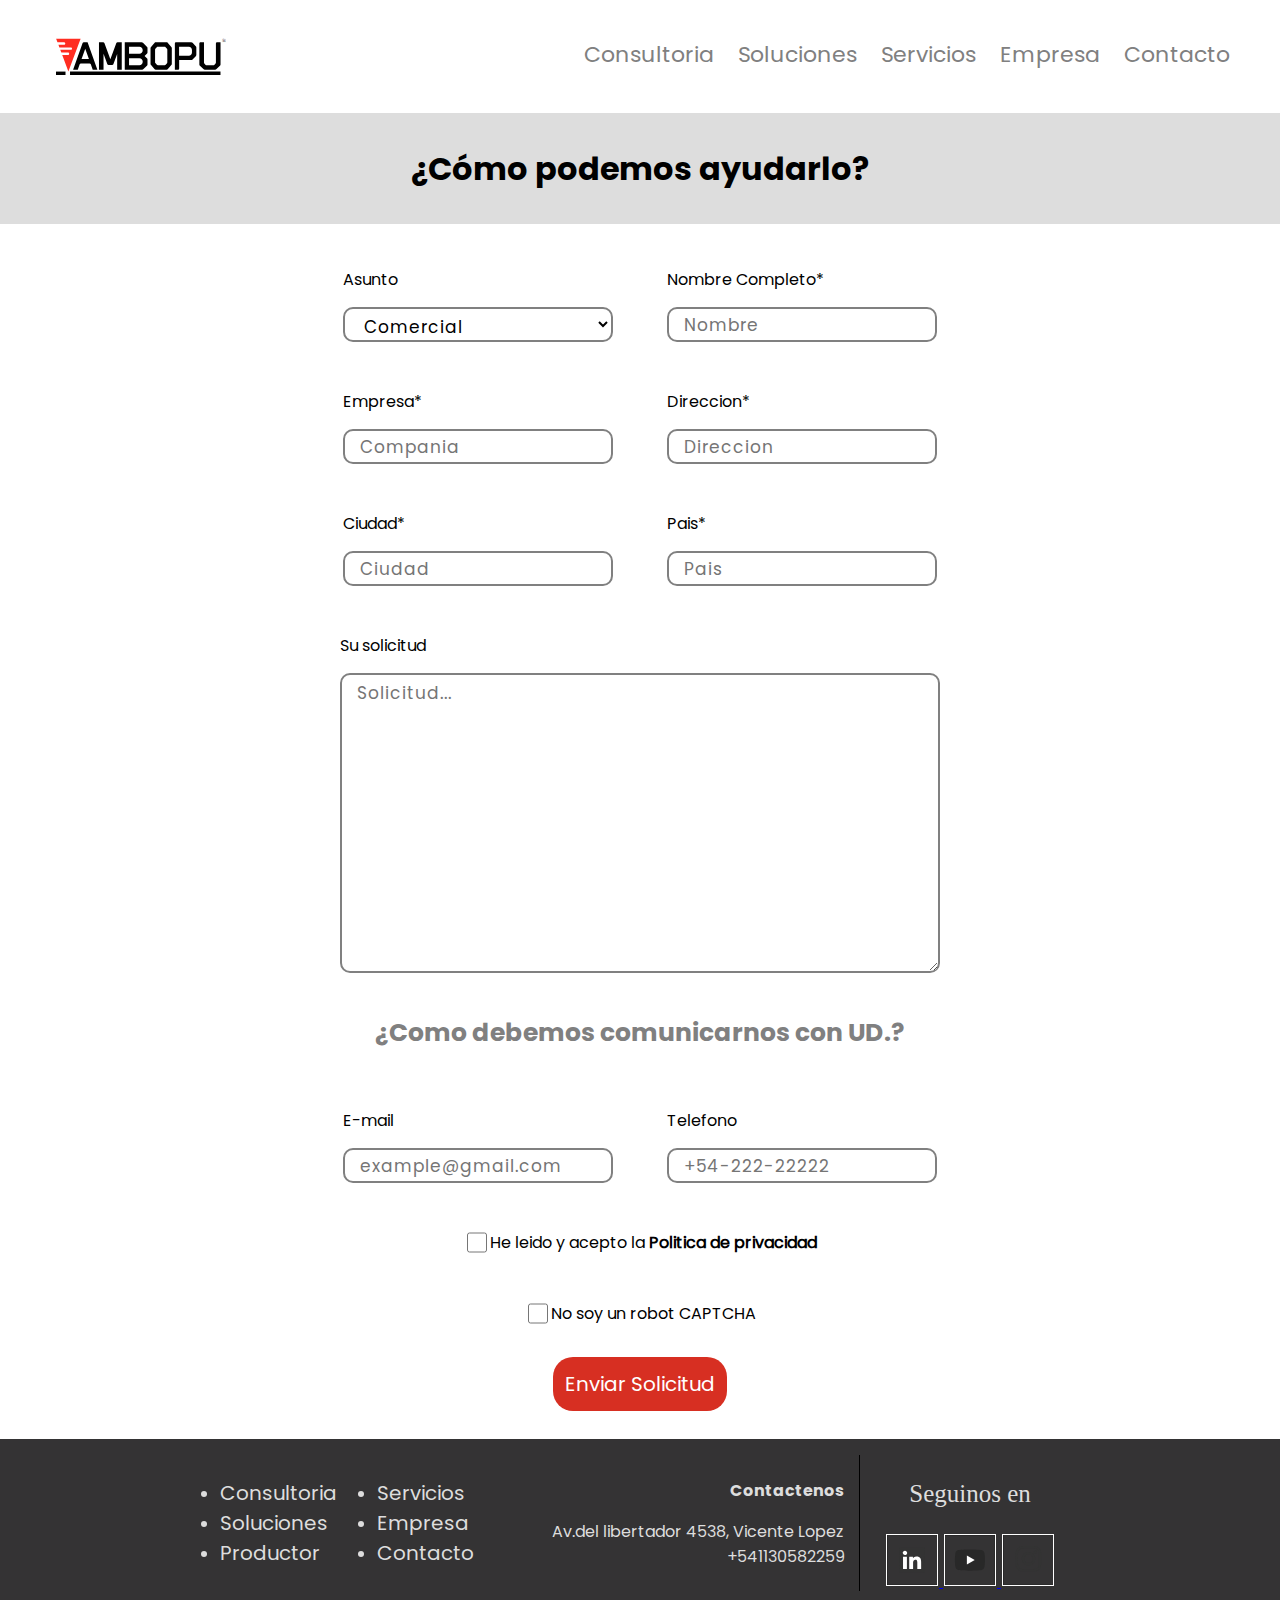
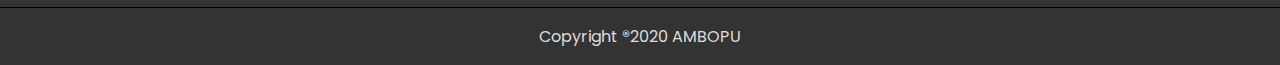
==== form/index.html @ c48f6ed6 "Add files via upload" ====
<html lang="es">
<head>
    <meta charset="UTF-8">
    <meta name="viewport" content="width=device-width, initial-scale=1.0">
    <link rel="stylesheet" href="../css/style.css">
    <link rel="stylesheet" href="../css/media.css">
    <link rel="stylesheet" href="../css/form.css">
    <script src="../js/jquery.min.js"></script>
    <title>Document</title>
</head>
<body>
    <header class="header">
        <div class="header__container">
            <a href="/">
                <img class="imagotype" src="../assets/logo ambopu.svg" alt="">
            </a>

            <button class="mobile_button_menu">
                <div class="top_bar"></div>
                <div class="mid_bar"></div>
                <div class="both_bar"></div>
            </button>
            <nav class="menu_desktop">
                <a class="regular" href="#">Consultoria</a>
                <a class="regular" href="#">Soluciones</a>
                <a class="regular" href="#">Servicios</a>
                <a class="regular" href="#">Empresa</a>
                <a class="regular" href="#">Contacto</a>
            </nav>
        </div>
        
        <div class="menu__mobile">
            <nav>
                <a class="regular" href="#">Consultoria</a>
                <a class="regular" href="#">Soluciones</a>
                <a class="regular" href="#">Servicios</a>
                <a class="regular" href="#">Empresa</a>
                <a class="regular" href="#">Contacto</a>
            </nav>
        </div>
    </header>
    <main>
        <div class="home__introduction__help">
            <h1 class="bold home__title__help">¿Cómo podemos ayudarlo?</h1>
        </div>
        <div class="home__form__container">
            <form action="#" method="get">
                <p>
                    <label for="select" class="regular">Asunto</label>
                    <select name="list_select" class="regular" id="select">
                        <option value="Commercial">Comercial</option>
                        <option value="Technical service">Servicio Tecnico</option>
                        <option value="application">Aplicacion</option>
                        <option value="Human Resources">Recursos humanos</option>
                        <option value="Social responsability">Responsabilidad social</option>
                        <option value="Press">Prensa</option>
                        <option value="General inquiry">Consulta general</option>
                    </select>
                </p>
                <p>
                    <label for="fullName" class="regular">Nombre Completo*</label>
                    <input type="text" name="input_name" class="regular" id="fullName" required="obligatorio" placeholder="Nombre">
                </p>
                <p>
                    <label for="company" class="regular">Empresa*</label>
                    <input type="text" name="input_company" class="regular" id="company" required="obligatorio" placeholder="Compania">
                </p>
                <p>
                <label for="direction" class="regular">Direccion*</label>
                <input type="text" name="input_direction" class="regular" id="direction" required="obligatorio" placeholder="Direccion">
                </p>
                <p>
                    <label for="city" class="regular">Ciudad*</label>
                    <input type="text" name="input_city" class="regular" id="city" required="obligatorio" placeholder="Ciudad">
                </p>
                <p>
                    <label for="country" class="regular">Pais*</label>
                    <input type="text" name="input_country" class="regular" id="country" required="obligatorio" placeholder="Pais">
                </p>
                <p>
                    <label for="message" class="regular">Su solicitud</label>
                    <textarea name="input_message" class="regular message" id="message" required="obligatorio" placeholder="Solicitud..."></textarea>
                </p>

                <div class="communication">
                    <p class="bold home__comunication__title">¿Como debemos comunicarnos con UD.?</p>
                    <div class="communication__politics">
                        <p>
                            <label for="email" class="regular">E-mail</label>
                            <input type="text" name="input_email" class="regular" id="email" required="obligatorio" placeholder="example@gmail.com">
                        </p>
                        <p>
                            <label for="telephone"  class="regular">Telefono</label>
                            <input type="text" name="input_telephone" class="regular" id="telephone" required="obligatorio" placeholder="+54-222-22222">
                        </p>
                    </div>
                </div>
                <div class="home__politics__container">
                    <p class="check">
                        <input type="checkbox" class="checkbox" required="obligatorio"><label for="check" class="regular"> He leido y acepto la <span>Politica de privacidad</span></label>
                    </p>                    
                    <p class="check">
                        <input type="checkbox" class="checkbox" required="obligatorio"><label for="check" class="regular"> No soy un robot CAPTCHA</label> 
                    </p>
                    <button type="submit" id="submit_form" class="regular" disabled>Enviar Solicitud</button>
                </div>
            </form>
        </div>
    </main>
    <footer class="footer">
        <div class="footer__contact__links">
            <div class="links__contact">
                <ul>
                    <li><a class="regular" href="#">Consultoria</a></li>
                    <li><a class="regular" href="#">Soluciones</a></li>
                    <li><a class="regular" href="#">Productor</a></li>
                </ul>
                <ul>
                    <li><a class="regular" href="#">Servicios</a></li>
                    <li><a class="regular" href="#">Empresa</a></li>
                    <li><a class="regular" href="#">Contacto</a></li>
                </ul>
            </div>
            <div class="footer__company__information">
                <p class="bold">Contactenos</p>
                <p class="regular">Av.del libertador 4538, Vicente Lopez +541130582259</p>
            </div>
            <ul class="footer__social__networks">
                <p>Seguinos en</p>

                <a href="#">
                    <img src="../assets/AMBOPU_Icons_LinkedIn.svg" alt="">
                </a>
                <a href="#">
                    <img src="../assets/AMBOPU_Icons_YouTube.svg" alt="">
                </a>
                <a href="#">
                    <img src="../assets/AMBOPU_Icons_Instagram.svg" alt="">
                </a>
            </ul>
        </div>
        <div class="footer__information">
            <p class="regular">Copyright ®2020 AMBOPU</p>
        </div>
    </footer>

    <script>
        const btnMenu = document.querySelector(".mobile_button_menu");
        const navMenu = document.querySelector(".menu__mobile")
        btnMenu.onclick = () =>{
            btnMenu.classList.toggle("change")
            navMenu.classList.toggle("menu__mobile--active")
        }
    </script>
</body>
</html>
---- css/style.css ----
body{
    margin:0;
}

.header__container{
    display:flex;
    justify-content:space-between;    
    padding:24px 0px;
    max-width:1300px;
    margin:auto;
}

.imagotype{
    width:170px;
    margin:0 16px;
}

.menu_desktop{
    display:none;
}

/*            MAIN            */

.home__introduction_container{
    background-image: url("../assets/6dad24a5-d8b3-4d74-bdd4-c4d3a7a7e184.jpg");
    background-size: 100% auto;
    background-repeat: repeat;
    width:100%;
    height:500px;
    display:flex;
    align-items: center;

}

.home__introduction_container__floating{
    width:260px;
    height:auto;
    padding: 13px;
    background-color: #000;
    display:flex;
    flex-direction:column;
    color:white

}

.home__title{
    font-size:20px;
    text-transform: uppercase;
    border-left: 10px solid red;
    margin-left: 25px;
    margin-bottom:20px;
    padding:0 15px;
}

.home__link-1{
    color:white;
    text-decoration:none;
    align-self:flex-end;
    font-size:14px;
}

/*            SECTION TWO            */


.home__section_two{
    display:flex;
    flex-direction:column;
    align-items: center;
    margin-bottom:150px;
    max-width:1300px;
    margin:auto;
}

.imagotype_about{
    width:300px;
    margin-right:25px;
}

.home__paragraph-1{
    font-size:55px;
    font-weight:bolder;
}

.home__paragraph-2 span{
    font-size:27px;
    color:gray;
    font-weight:bold;
}

.home__paragraph-2{
    color:gray;
    font-size:25px;
}

/*            SECTION THREE            */


.home__section_three{
    display:flex;
    align-items:center;
    justify-content: center;
    flex-direction:column;
    background-color:#f2f2f2;
}

.home__process__container{
    display:flex;
    align-content: center;
    justify-content: space-around;
    flex-flow: row wrap;
    width:100%;
    max-width:1300px;
    margin:auto;
}

.home__paragraph-3{
    font-size:40px;
    text-align: center;
    text-transform:uppercase;
}

.home__process__cards{
    border:2px solid gray;
    border-radius:12px;
    margin:25px 12px;
    max-width:350px;
    height:auto;
    transition:box-shadow 1s;
}


.home__process__cards:hover{
    transition:box-shadow .7s;
    box-shadow: 0px 0px 14px 10px  rgb(135,135,135);
}


.home__process__cards img{
    width:100%;
    height:350px;
    border-top-left-radius: 11px;
    border-top-right-radius: 11px;
}

.home__card__text{
    align-self: center;
    text-align:center;
}

.card__text_top{
    background-color:#000;
    padding:35px 0;
    margin:0;
    color:white;
    text-align:center;
    font-size:20px;
    text-transform:uppercase;
}


.card__paragraph-4{
    color:black;
    font-size:20px;
    line-height:30px;
}

.card__link-1{
    color:gray;
    text-decoration:none;
}

/*            SECTION FOUR            */


.home__testimonials__container{
    display:flex;
    align-items: center;
    justify-content: center;
    flex-direction: column;
    padding:30px;
}

.testimonials__title{
    text-align:center;
    color:gray;
    font-size:35px;
}

.carousel{
    display:flex;
    max-width:300px;
    overflow-x: scroll;
}

.item{
    display:flex;
    flex-direction:column;
    align-items: center;
    border: 2px solid black;
    min-width:300px;
    max-width:300px;
    padding:15px 0px;
    margin:25px 12px;
}

.item{
    position:relative;

}

.item p{
    text-align:center;
    padding-top: 20px;
    padding-bottom: 30px;
    max-width:230px;
}

.item::before{
    content: "";
    width:50px;
    height:50px;
    background-color: orange;
    position:absolute;
    top:-25;
    border-radius: 100%;
}

.icon{
    width:70px;
    height:35px;
    background-color: #000;
}

/*            SECTION FIVE            */

.home__section_five{
    background-color: #f2f2f2;
    padding-bottom: 50px;
    padding-top:25px;
}
.home__section_five__container{
    max-width:1300px;
    margin:auto;
}

.blogger__content{
    display:flex;
    flex-flow:row wrap;
    justify-content: center;
    align-items:center;
}

.home__blog__title{
    font-size:45px;
    text-align: center;
}

.home__blog__container{
    display:flex;
    flex-flow: row wrap;
}

.home__blog__container__text p{
    text-align: center;
}

.blog__text{
    font-size:25px;
    text-align: center;

}

.blogger__item{
    display:flex;
    flex-flow:row wrap;
    width:300px;
    height:400px;
    margin:20px 0px;
}

.imagotype_blog{
    width: 300px;
    height:300px;

}

.content__text span{
    color:red;
}

/*            FOOTER            */

.footer{
    display:flex;
    flex-direction: column;
    background-color: rgb(52,51,52);
    color:rgb(221,221,221)
}

.footer__contact__links{
    display:flex;
    flex-direction: column;
    flex-wrap: wrap;
    justify-content: space-between;
    align-items: baseline;
    max-width:1300px;
    margin:auto;
}

.footer__contact__links > .links__contact{
    align-self:center;
    display:flex;
    font-size:20px;
}

.footer__company__information p{
    text-align:center;
}

.links__contact ul{
    padding:0;
    margin-left:20px;
    margin-right:20px;
}

.footer__contact__links ul li > a{
    text-decoration:none;
    color:rgb(221, 221, 221)
}

.footer__social__networks {
    text-align:center;
    padding:0;
    align-self: center;
}

.footer__social__networks p{
    font-size:25px;
}
.footer__social__networks a img{
    width:50px;
    border:1px solid white;
    margin:1px;
}
.footer__information{
    border-top:1px solid black;
    text-align: center;
}

/*            MENU MOBILE            */


.mobile_button_menu{
    background-color:unset ;
    border:unset;
    outline:unset;
}

.top_bar,.mid_bar,.both_bar{
    width:30px;
    height:3px;
    background-color:black;
    margin:5px;
    transition:transform .4s;
}

.change .mid_bar{
    transition:opacity .4s;
    opacity:0;
}

.change .top_bar{
    -webkit-transform: rotate(-45deg) translate(-9px, 6px);
    transform: rotate(-45deg) translate(-9px, 6px);
}

.change .both_bar{
    transform: rotate(45deg) translate(-4.5px, -3px);

}

.menu__mobile{
    display:none;
    justify-content: center;
    background-color: #fff;
    padding:0;
}

.menu__mobile--active{
    display:flex;
}

.menu__mobile nav{
    display:flex;
    flex-direction: column;
    justify-content: center;    
    align-items: center;
    padding:30px 0;

}

.menu__mobile nav a{
    text-decoration:none;
    color:gray;
    font-size:25px;
    letter-spacing:3px;
}

/*            DESKTOP MENU            */


.menu_desktop a{
    font-size:22px;
    font-weight:500;
    color:gray;
    text-decoration:none;
    margin:0 10px;
}

.menu_desktop a:first-child{
    position:relative;
}

.menu_desktop a:first-child::after{
    content:"";
    width:0;
    height:5px;
    background-color:red;
    border-radius: 8px;
    position:absolute;
    top:30px;
    left:50%;
    transition:width .6s;

}

.menu_desktop a:first-child:hover::after{
    width:50%;
}

/*            OTHER            */


.bold{
    font-family: "bold";
}

.light{
    font-family:"light"
}

.regular{
    font-family: "regular";
}

@font-face{
    font-family: "bold";

    src: url("../fonts/Poppins-Bold.ttf");
    src:local(),
        url("../fonts/Poppins-Bold.otf") format("otf");
    font-weight: normal;
    font-style: normal;}

@font-face{
    font-family: "light";

    src:url("../fonts/Poppins-Light.ttf");
    src:local(),
        url("../fonts/Poppins-Light.otf") format("otf");
    font-weight: normal;
    font-style: normal;
}

@font-face{
    font-family:"regular";

    src:url("../fonts/Poppins-Regular.ttf");
    src: local(),
        url("../fonts/Poppins-Regular.otf") format("otf");
    font-weight: normal;
    font-style: normal
}

.floating{
    position:fixed;
    top:200px;
    right:0;
    z-index: 2;
    margin:0;
}

.floatings__icons ul img{
    width:45px;
    border-radius: 100%;
    border:2px solid black;
    margin:10px 0;
}

.floatings__icons ul{
    display:flex;
    flex-direction: column;
}
---- css/media.css ----
@media screen and (min-width:768px) and (max-width:1023px){
  .home__introduction_container__floating{
    width:400px;
  }

  .home__title{
    font-size:25px;
  }

  .blogger__content{
    justify-content: space-around;
  }

  .footer__contact__links{
    display:flex;
    justify-content: space-between;
    align-items: center;
  }
}

@media screen and (min-width:1024px) and (max-width:1439px){
  .header{
    padding:14px 40px;
  }
  
  .mobile_button_menu{
    display:none;
  }

  .menu_desktop{
    display:block;
  }

  .home__introduction_container{
    background-attachment: fixed;
  }

  .home__introduction_container__floating{
    width:350px;
  }

  .home__section_two{
    flex-direction: row;
  }

  .imagotype_about{
    width:300px;
    margin:0 50px
  }

  .home__paragraph-1{
    font-size:30px;
  }

  .blogger__content{
    justify-content:space-around;
  }

  .footer__contact__links{
    display:flex;
    flex-flow:row nowrap;
    justify-content: space-between;
    align-items: center;
  }

  .footer__company__information p{
    text-align:right;
    width:350px;
  }

  .footer__social__networks {
    border-left:1.5px solid black;
    padding:0 25px;
    margin-left:15px;
  }
}


@media screen and (min-width:1440px){
  .header{
    padding:14px 40px;
  }
  

  .mobile_button_menu{
    display:none;
  }

  .menu_desktop{
    display:block;
  }

  .home__introduction_container{
    background-attachment: fixed;
  }

  .home__introduction_container__floating{
    width:450px;
    height: 190px;
  }

  .home__title{
    font-size: 30px;
    padding-left: 20px;
    margin-left: 30px;
  }

  .home__section_two{
    flex-direction: row;
  }

  .imagotype_about{
    width:300px;
    margin-right:50px;
  }

  .home__paragraph-1{
    font-size:30px;
  }

  .blogger__content{
    justify-content:space-evenly;
  }

  .home__blog__container__text {
}

  .blogger__item{
    width:400px;
  }

  .imagotype_blog{
    width:400px;
    height:250px;
  }

  .footer__contact__links{
    display:flex;
    flex-flow:row nowrap;
    justify-content: space-between;
    align-items: center;

  }

  .footer__contact__links > .links__contact{
    display:flex;
    padding:15px;
    margin-right:20px;
    font-size:20px;
    /* flex:.8; */
    width:600px;
  }

  .links__contact ul{
    margin-right:50px;
  }


  .footer__company__information p{
    text-align:right;
    width:350px;
    flex:.5;
}

  .footer__social__networks {
    border-left:1.5px solid black;
    padding:0 25px;
    margin-left:20px;
  }
}
---- css/form.css ----
.home__introduction__help{
    background-color: rgb(221,221,221);
    text-align: center;
}

.home__form__container{
    max-width:700px;
    margin:auto;
    padding:12px;
}

.home__form__container form,
.communication{
    display:flex;
    flex-flow: column;
    align-items: center;
}

.home__form__container form p,
.communication p{
    display:flex;
    flex-direction: column;
}

.communication{
    width:100%
}

label{
    margin:15px 0px;
}


input, select, textarea{
    background-color:white;
    border:2px solid gray;
    border-radius: 10px; 
    height:35px;
    width:270px;
    padding:5px;
    padding-left: 15px;
    font-size:17px;
    letter-spacing: 1px;
    outline: unset;
    transition:box-shadow .3s;
}

.home__form__container p .message{
    height:150px;
}

.home__politics__container .check span{
    color:black;
    font-weight:bold;
}

input:focus, select:focus, textarea:focus{
    box-shadow:0px 0px 4px 1px #d72f22;
}

.checkbox{
    width:20px;
}

.home__comunication__title{
    font-size:25px;
    color:gray;
    text-align:center;
}


.home__politics__container, .check{
    text-align: center;
    align-items: center;
}

.home__form__container button{
    background: #d72f22;
    border:unset;
    border-radius: 20px;
    font-size:20px;
    padding:12px;
    color: white;
}


select option{
    font-size:10px;
}

@media screen and (min-width:768px) and (max-width:1023px){
    .home__introduction__help{
        padding:10px;
    }
    
    input, select, textarea{
        width:500px;
    }

    .home__form__container p .message{
        height:300px;
    }

    .communication__politics{
        display: flex;
        width: 100%;
        flex-direction: row;
        justify-content: space-evenly;
    }

    .communication__politics input{
        width:250px;
    }

}

@media screen and (min-width:1024px) and (max-width:1439px){
    .home__introduction__help{
        padding:10px;
    }

    .home__form__container form{
        flex-flow: row wrap;
        justify-content: space-evenly;
    }

    .home__form__container p .message{
        width: 600px;
        height:300px;
    }

    .communication__politics{
        display:flex;
        justify-content: space-evenly;
        flex-direction: row;
        width:100%;
    }

    .home__politics__container .check{
        display:flex;
        flex-direction:row;
        align-items: center;
        justify-content: center;
    }

}

@media screen and (min-width:1440px){
    .home__introduction__help{
        padding:10px;
    }

    .home__form__container{
        max-width:1000px;
    }
    .home__form__container form{
        flex-flow: row wrap;
        justify-content: space-evenly;
    }

    .home__form__container p .message{
        width: 900px;
        height:200px;
    }

    .communication__politics{
        display:flex;
        justify-content: space-evenly;
        flex-direction: row;
        width:70%;
    }

    .home__politics__container .check{
        display:flex;
        flex-direction:row;
        align-items: center;
        justify-content: center;
    }

}
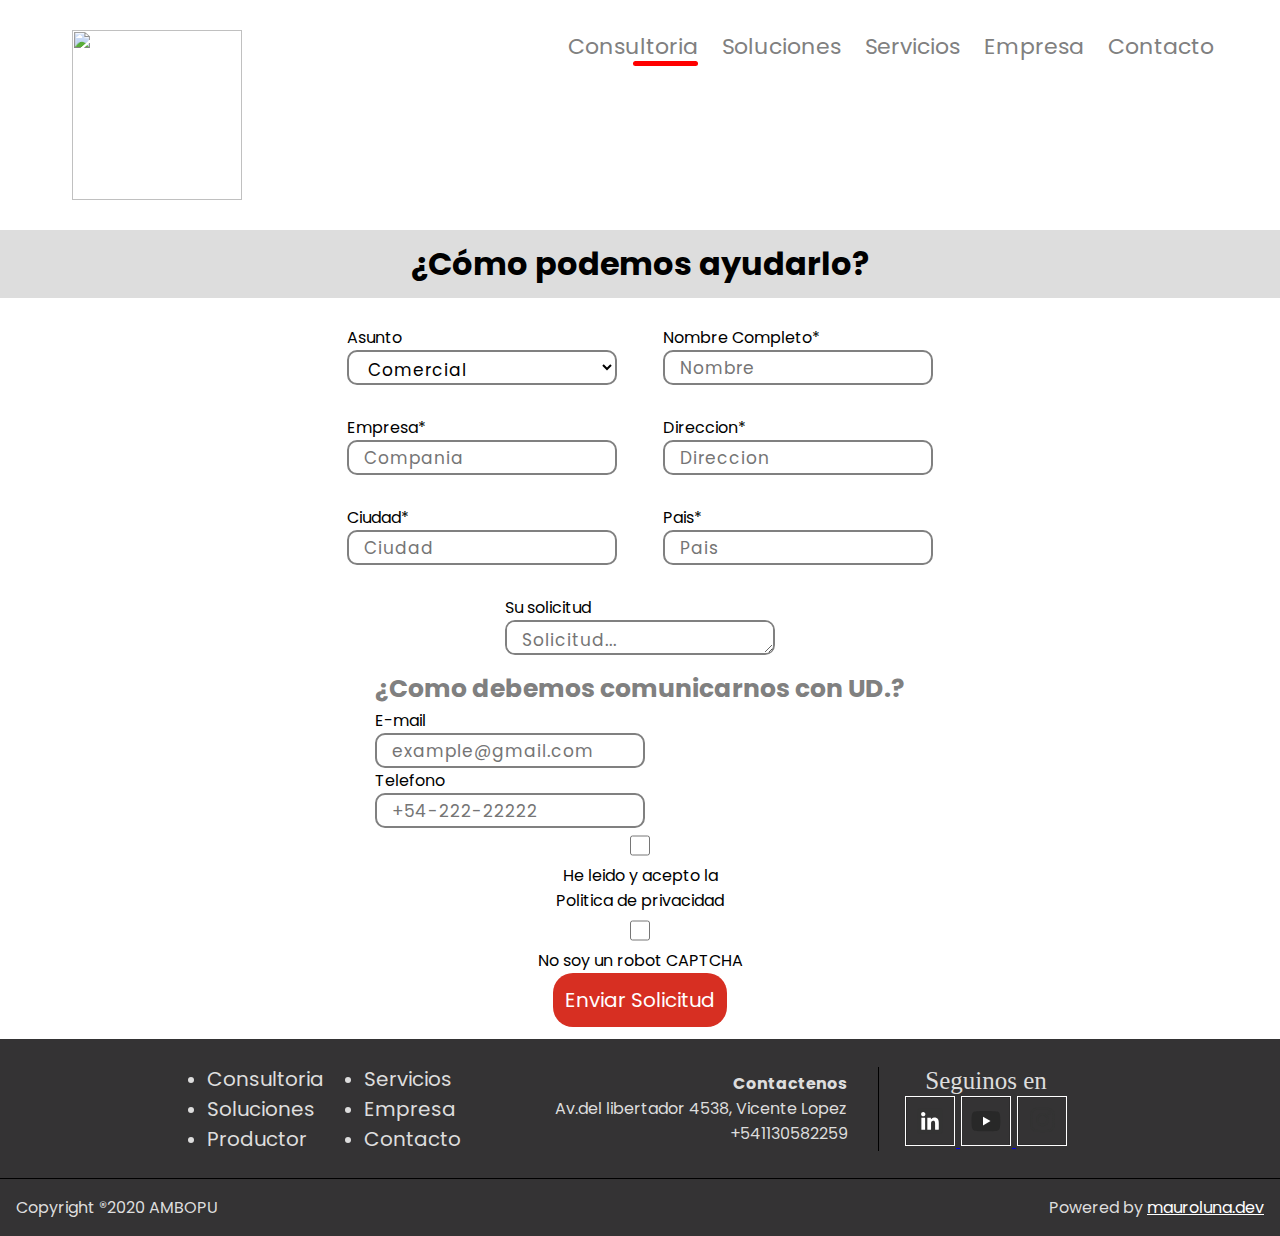
==== commit 05cae7ac: "Update index.html" ====
--- a/form/index.html
+++ b/form/index.html
@@ -1,156 +1,162 @@
 <html lang="es">
 <head>
-    <meta charset="UTF-8">
-    <meta name="viewport" content="width=device-width, initial-scale=1.0">
-    <link rel="stylesheet" href="../css/style.css">
-    <link rel="stylesheet" href="../css/media.css">
-    <link rel="stylesheet" href="../css/form.css">
-    <script src="../js/jquery.min.js"></script>
-    <title>Document</title>
+  <meta charset="UTF-8">
+  <meta name="viewport" content="width=device-width, initial-scale=1.0">
+  <link rel="stylesheet" href="../css/style.css">
+  <link rel="stylesheet" href="../css/media.css">
+  <link rel="stylesheet" href="../css/form.css">
+  <link rel="stylesheet" href="../css/home.css">
+  <title>Document</title>
 </head>
 <body>
-    <header class="header">
-        <div class="header__container">
-            <a href="/">
-                <img class="imagotype" src="../assets/logo ambopu.svg" alt="">
-            </a>
+  <header class="header">
+      <div class="header__container">
+          <a href="/">
+              <img class="header__imagotype" src="../assets/logo_ambopu.svg" alt="">
+          </a>
 
-            <button class="mobile_button_menu">
-                <div class="top_bar"></div>
-                <div class="mid_bar"></div>
-                <div class="both_bar"></div>
-            </button>
-            <nav class="menu_desktop">
-                <a class="regular" href="#">Consultoria</a>
-                <a class="regular" href="#">Soluciones</a>
-                <a class="regular" href="#">Servicios</a>
-                <a class="regular" href="#">Empresa</a>
-                <a class="regular" href="#">Contacto</a>
-            </nav>
-        </div>
-        
-        <div class="menu__mobile">
-            <nav>
-                <a class="regular" href="#">Consultoria</a>
-                <a class="regular" href="#">Soluciones</a>
-                <a class="regular" href="#">Servicios</a>
-                <a class="regular" href="#">Empresa</a>
-                <a class="regular" href="#">Contacto</a>
-            </nav>
-        </div>
-    </header>
-    <main>
-        <div class="home__introduction__help">
-            <h1 class="bold home__title__help">¿Cómo podemos ayudarlo?</h1>
-        </div>
-        <div class="home__form__container">
-            <form action="#" method="get">
-                <p>
-                    <label for="select" class="regular">Asunto</label>
-                    <select name="list_select" class="regular" id="select">
-                        <option value="Commercial">Comercial</option>
-                        <option value="Technical service">Servicio Tecnico</option>
-                        <option value="application">Aplicacion</option>
-                        <option value="Human Resources">Recursos humanos</option>
-                        <option value="Social responsability">Responsabilidad social</option>
-                        <option value="Press">Prensa</option>
-                        <option value="General inquiry">Consulta general</option>
-                    </select>
-                </p>
-                <p>
-                    <label for="fullName" class="regular">Nombre Completo*</label>
-                    <input type="text" name="input_name" class="regular" id="fullName" required="obligatorio" placeholder="Nombre">
-                </p>
-                <p>
-                    <label for="company" class="regular">Empresa*</label>
-                    <input type="text" name="input_company" class="regular" id="company" required="obligatorio" placeholder="Compania">
-                </p>
-                <p>
-                <label for="direction" class="regular">Direccion*</label>
-                <input type="text" name="input_direction" class="regular" id="direction" required="obligatorio" placeholder="Direccion">
-                </p>
-                <p>
-                    <label for="city" class="regular">Ciudad*</label>
-                    <input type="text" name="input_city" class="regular" id="city" required="obligatorio" placeholder="Ciudad">
-                </p>
-                <p>
-                    <label for="country" class="regular">Pais*</label>
-                    <input type="text" name="input_country" class="regular" id="country" required="obligatorio" placeholder="Pais">
-                </p>
-                <p>
-                    <label for="message" class="regular">Su solicitud</label>
-                    <textarea name="input_message" class="regular message" id="message" required="obligatorio" placeholder="Solicitud..."></textarea>
-                </p>
-
-                <div class="communication">
-                    <p class="bold home__comunication__title">¿Como debemos comunicarnos con UD.?</p>
-                    <div class="communication__politics">
-                        <p>
-                            <label for="email" class="regular">E-mail</label>
-                            <input type="text" name="input_email" class="regular" id="email" required="obligatorio" placeholder="example@gmail.com">
-                        </p>
-                        <p>
-                            <label for="telephone"  class="regular">Telefono</label>
-                            <input type="text" name="input_telephone" class="regular" id="telephone" required="obligatorio" placeholder="+54-222-22222">
-                        </p>
-                    </div>
+          <button class="header__button_menu">
+              <div class="top_bar"></div>
+              <div class="mid_bar"></div>
+              <div class="both_bar"></div>
+          </button>
+          <nav class="header__menu_desktop">
+              <a class="regular" href="#">Consultoria</a>
+              <a class="regular" href="#">Soluciones</a>
+              <a class="regular" href="#">Servicios</a>
+              <a class="regular" href="#">Empresa</a>
+              <a class="regular" href="#">Contacto</a>
+          </nav>
+      </div>
+      
+      <div class="header__menu_mobile">
+          <nav>
+              <a class="regular" href="#">Consultoria</a>
+              <a class="regular" href="#">Soluciones</a>
+              <a class="regular" href="#">Servicios</a>
+              <a class="regular" href="#">Empresa</a>
+              <a class="regular" href="#">Contacto</a>
+          </nav>
+      </div>
+  </header>
+  <main>
+    <div class="home__introduction__help">
+        <h1 class="bold home__title__help">¿Cómo podemos ayudarlo?</h1>
+    </div>
+      <div class="home__form__container">
+        <form action="#" method="get">
+          <label for="select" class="regular">
+            <p>Asunto</p>
+            <select name="list_select" class="regular" id="select">
+              <option value="Commercial">Comercial</option>
+              <option value="Technical service">Servicio Tecnico</option>
+              <option value="application">Aplicacion</option>
+              <option value="Human Resources">Recursos humanos</option>
+              <option value="Social responsability">Responsabilidad social</option>
+              <option value="Press">Prensa</option>
+              <option value="General inquiry">Consulta general</option>
+            </select>
+          </label>
+            <label for="fullName" class="regular">
+              <p>Nombre Completo*</p>
+              <input type="text" name="input_name" class="regular" id="fullName" required="obligatorio" placeholder="Nombre">
+            </label>
+            <label for="company" class="regular">
+              <p>Empresa*</p>
+              <input type="text" name="input_company" class="regular" id="company" required="obligatorio" placeholder="Compania">
+            </label>
+            <label for="direction" class="regular">
+              <p>Direccion*</p>
+              <input type="text" name="input_direction" class="regular" id="direction" required="obligatorio" placeholder="Direccion">
+            </label>
+            <label for="city" class="regular">
+              <p>Ciudad*</p>
+              <input type="text" name="input_city" class="regular" id="city" required="obligatorio" placeholder="Ciudad">
+            </label>
+            <label for="country" class="regular">
+              <p>Pais*</p>
+              <input type="text" name="input_country" class="regular" id="country" required="obligatorio" placeholder="Pais">
+            </label>
+            <label for="message" class="regular">
+              <p>Su solicitud</p>
+              <textarea name="input_message" class="regular message" id="message" required="obligatorio" placeholder="Solicitud..."></textarea>
+            </label>
+              <div class="home__communication">
+                <p class="bold home__comunication__title">¿Como debemos comunicarnos con UD.?</p>
+                <div class="home__communication__container">
+                  <label for="email" class="regular">
+                    <p>E-mail</p>
+                    <input type="text" name="input_email" class="regular" id="email" required="obligatorio" placeholder="example@gmail.com">
+                  </label>
+                  <label for="telephone"  class="regular">
+                    <p>Telefono</p>
+                    <input type="text" name="input_telephone" class="regular" id="telephone" required="obligatorio" placeholder="+54-222-22222">
+                  </label>
                 </div>
-                <div class="home__politics__container">
-                    <p class="check">
-                        <input type="checkbox" class="checkbox" required="obligatorio"><label for="check" class="regular"> He leido y acepto la <span>Politica de privacidad</span></label>
-                    </p>                    
-                    <p class="check">
-                        <input type="checkbox" class="checkbox" required="obligatorio"><label for="check" class="regular"> No soy un robot CAPTCHA</label> 
-                    </p>
-                    <button type="submit" id="submit_form" class="regular" disabled>Enviar Solicitud</button>
-                </div>
-            </form>
-        </div>
-    </main>
-    <footer class="footer">
-        <div class="footer__contact__links">
-            <div class="links__contact">
-                <ul>
-                    <li><a class="regular" href="#">Consultoria</a></li>
-                    <li><a class="regular" href="#">Soluciones</a></li>
-                    <li><a class="regular" href="#">Productor</a></li>
-                </ul>
-                <ul>
-                    <li><a class="regular" href="#">Servicios</a></li>
-                    <li><a class="regular" href="#">Empresa</a></li>
-                    <li><a class="regular" href="#">Contacto</a></li>
-                </ul>
-            </div>
-            <div class="footer__company__information">
-                <p class="bold">Contactenos</p>
-                <p class="regular">Av.del libertador 4538, Vicente Lopez +541130582259</p>
-            </div>
-            <ul class="footer__social__networks">
-                <p>Seguinos en</p>
-
-                <a href="#">
-                    <img src="../assets/AMBOPU_Icons_LinkedIn.svg" alt="">
-                </a>
-                <a href="#">
-                    <img src="../assets/AMBOPU_Icons_YouTube.svg" alt="">
-                </a>
-                <a href="#">
-                    <img src="../assets/AMBOPU_Icons_Instagram.svg" alt="">
-                </a>
-            </ul>
-        </div>
-        <div class="footer__information">
-            <p class="regular">Copyright ®2020 AMBOPU</p>
-        </div>
-    </footer>
-
-    <script>
-        const btnMenu = document.querySelector(".mobile_button_menu");
-        const navMenu = document.querySelector(".menu__mobile")
-        btnMenu.onclick = () =>{
-            btnMenu.classList.toggle("change")
-            navMenu.classList.toggle("menu__mobile--active")
-        }
-    </script>
+              </div>
+              <div class="home__politics__container">
+                <label for="check" class="regular check__content">
+                  <input type="checkbox" class="checkbox" required="obligatorio">
+                  <p> He leido y acepto la <span>Politica de privacidad</span></p>
+                </label>
+                <label for="check" class="regular check__content">
+                  <input type="checkbox" class="checkbox" required="obligatorio">
+                  <p> No soy un robot CAPTCHA</p>
+                </label> 
+                <button type="submit" id="submit_form" class="regular">Enviar Solicitud</button>
+              </div>
+          </form>
+      </div>
+  </main>
+  <footer class="footer">
+    <div class="footer__contact__links">
+      <div class="links__contact">
+        <ul>
+          <li><a class="regular" href="#">Consultoria</a></li>
+          <li><a class="regular" href="#">Soluciones</a></li>
+          <li><a class="regular" href="#">Productor</a></li>
+        </ul>
+        <ul>
+          <li><a class="regular" href="#">Servicios</a></li>
+          <li><a class="regular" href="#">Empresa</a></li>
+          <li><a class="regular" href="#">Contacto</a></li>
+        </ul>
+      </div>
+      <div class="footer__company__information">
+        <p class="bold">Contactenos</p>
+        <p class="regular">Av.del libertador 4538, Vicente Lopez +541130582259</p>
+      </div>
+      <ul class="footer__social__networks">
+        <p>Seguinos en</p>
+  
+        <a href="#">
+          <img src="../assets/AMBOPU_Icons_LinkedIn.svg" alt="">
+        </a>
+        <a href="#">
+          <img src="../assets/AMBOPU_Icons_YouTube.svg" alt="">
+        </a>
+        <a href="#">
+          <img src="../assets/AMBOPU_Icons_Instagram.svg" alt="">
+        </a>
+      </ul>
+    </div>
+    <div class="footer__information">
+      <p class="regular">Copyright ®2020 AMBOPU</p>
+      <p class="regular">
+          Powered by
+          <a href="https://mauroluna.dev" target="_blank">
+              mauroluna.dev
+          </a>
+      </p>
+    </div>
+  </footer>
+  <script>
+      const btnMenu = document.querySelector(".header__button_menu");
+      const navMenu = document.querySelector(".header__menu_mobile")
+      btnMenu.onclick = () =>{
+          btnMenu.classList.toggle("change")
+          navMenu.classList.toggle("menu_mobile--active")
+      }
+  </script>
 </body>
-</html>+</html>
--- a/css/style.css
+++ b/css/style.css
@@ -1,145 +1,96 @@
-body{
-    margin:0;
-}
-
-.header__container{
-    display:flex;
-    justify-content:space-between;    
-    padding:24px 0px;
-    max-width:1300px;
-    margin:auto;
-}
-
-.imagotype{
-    width:170px;
-    margin:0 16px;
-}
-
-.menu_desktop{
-    display:none;
-}
-
-/*            MAIN            */
-
-.home__introduction_container{
-    background-image: url("../assets/6dad24a5-d8b3-4d74-bdd4-c4d3a7a7e184.jpg");
-    background-size: 100% auto;
-    background-repeat: repeat;
-    width:100%;
-    height:500px;
-    display:flex;
-    align-items: center;
-
-}
-
-.home__introduction_container__floating{
-    width:260px;
-    height:auto;
-    padding: 13px;
-    background-color: #000;
-    display:flex;
-    flex-direction:column;
-    color:white
-
-}
-
-.home__title{
-    font-size:20px;
-    text-transform: uppercase;
-    border-left: 10px solid red;
-    margin-left: 25px;
-    margin-bottom:20px;
-    padding:0 15px;
-}
-
-.home__link-1{
-    color:white;
-    text-decoration:none;
-    align-self:flex-end;
-    font-size:14px;
-}
-
 /*            SECTION TWO            */
 
 
 .home__section_two{
-    display:flex;
-    flex-direction:column;
-    align-items: center;
-    margin-bottom:150px;
-    max-width:1300px;
-    margin:auto;
+    	padding: 16px;
+	display: flex;
+	flex-direction: column;
+	align-items: center;
+	margin-bottom: 150px;
+	max-width: 1366px;
+	margin: auto;
 }
 
 .imagotype_about{
-    width:300px;
-    margin-right:25px;
-}
-
-.home__paragraph-1{
-    font-size:55px;
+    width:200px;
+}
+
+.about__title{
+    font-size:36px;
     font-weight:bolder;
 }
 
 .home__paragraph-2 span{
-    font-size:27px;
+    font-size:18px;
     color:gray;
     font-weight:bold;
 }
 
 .home__paragraph-2{
     color:gray;
-    font-size:25px;
-}
-
-/*            SECTION THREE            */
+    font-size:18px;
+}
+
+/* SECTION THREE */
 
 
 .home__section_three{
     display:flex;
     align-items:center;
     justify-content: center;
-    flex-direction:column;
+    flex-flow:column;
     background-color:#f2f2f2;
+    padding:16px;
 }
 
 .home__process__container{
     display:flex;
-    align-content: center;
-    justify-content: space-around;
-    flex-flow: row wrap;
+    justify-content: center;
+    flex-flow: wrap;
     width:100%;
-    max-width:1300px;
-    margin:auto;
-}
-
-.home__paragraph-3{
-    font-size:40px;
-    text-align: center;
+    max-width:1366px;
+    margin:50px 0px;
+}
+
+.home__process__title{
+    font-size:36px;
+    text-align:center;
+}
+
+.home__card__text{
+    padding:16px;
+    background-color: #000;
+    font-size:1.5rem;
+    color:white;
     text-transform:uppercase;
 }
 
+.home__card__text_description{
+    padding: 12px;
+    text-align: left;
+}
+
 .home__process__cards{
-    border:2px solid gray;
-    border-radius:12px;
-    margin:25px 12px;
+    border-radius:6px;
     max-width:350px;
-    height:auto;
-    transition:box-shadow 1s;
+    transition-property: box-shadow;
+    transition-duration:.3s;
+    box-shadow: 0px 0px 8px 0px #00000050;
+    text-align: right;
+    margin: 16px;
 }
 
 
 .home__process__cards:hover{
-    transition:box-shadow .7s;
-    box-shadow: 0px 0px 14px 10px  rgb(135,135,135);
+    box-shadow:0px 0px 16px 0px #00000050;
 }
 
 
 .home__process__cards img{
     width:100%;
     height:350px;
-    border-top-left-radius: 11px;
-    border-top-right-radius: 11px;
+    border-top-left-radius: 6px;
+    border-top-right-radius: 6px;
 }
 
 .home__card__text{
@@ -169,7 +120,7 @@
     text-decoration:none;
 }
 
-/*            SECTION FOUR            */
+/* SECTION FOUR */
 
 
 .home__testimonials__container{
@@ -177,18 +128,18 @@
     align-items: center;
     justify-content: center;
     flex-direction: column;
-    padding:30px;
+    padding:16px;
 }
 
 .testimonials__title{
     text-align:center;
     color:gray;
-    font-size:35px;
+    font-size:36px;
 }
 
 .carousel{
     display:flex;
-    max-width:300px;
+    width:100%;
     overflow-x: scroll;
 }
 
@@ -241,6 +192,7 @@
 .home__section_five__container{
     max-width:1300px;
     margin:auto;
+    padding:16px;
 }
 
 .blogger__content{
@@ -251,13 +203,25 @@
 }
 
 .home__blog__title{
-    font-size:45px;
+    font-size:36px;
     text-align: center;
 }
-
-.home__blog__container{
-    display:flex;
-    flex-flow: row wrap;
+.blogger__item{
+    display:flex;
+    flex-flow:row wrap;
+    min-width:300px;
+    max-width:350px;
+    height:auto;
+    margin:20px 0px;
+    box-shadow: 0px 0px 8px 0px #00000050;
+}
+
+.imagotype_blog{
+    min-width: 300px;
+    max-width: 350px;
+    height:300px;
+    border-top-left-radius: 6px;
+    border-top-right-radius: 6px;
 }
 
 .home__blog__container__text p{
@@ -265,23 +229,16 @@
 }
 
 .blog__text{
-    font-size:25px;
+    font-size:18px;
     text-align: center;
-
-}
-
-.blogger__item{
-    display:flex;
-    flex-flow:row wrap;
-    width:300px;
-    height:400px;
-    margin:20px 0px;
-}
-
-.imagotype_blog{
-    width: 300px;
-    height:300px;
-
+}
+
+
+.content__text{
+    padding:6px;
+    background-color: #fff;
+    border-bottom-left-radius: 6px;
+    border-bottom-right-radius: 6px;
 }
 
 .content__text span{
@@ -304,6 +261,7 @@
     justify-content: space-between;
     align-items: baseline;
     max-width:1300px;
+    padding:16px;
     margin:auto;
 }
 
@@ -313,8 +271,9 @@
     font-size:20px;
 }
 
-.footer__company__information p{
-    text-align:center;
+.footer__company__information{
+    text-align:center;
+    padding:16px;
 }
 
 .links__contact ul{
@@ -344,160 +303,16 @@
 }
 .footer__information{
     border-top:1px solid black;
-    text-align: center;
-}
-
-/*            MENU MOBILE            */
-
-
-.mobile_button_menu{
-    background-color:unset ;
-    border:unset;
-    outline:unset;
-}
-
-.top_bar,.mid_bar,.both_bar{
-    width:30px;
-    height:3px;
-    background-color:black;
-    margin:5px;
-    transition:transform .4s;
-}
-
-.change .mid_bar{
-    transition:opacity .4s;
-    opacity:0;
-}
-
-.change .top_bar{
-    -webkit-transform: rotate(-45deg) translate(-9px, 6px);
-    transform: rotate(-45deg) translate(-9px, 6px);
-}
-
-.change .both_bar{
-    transform: rotate(45deg) translate(-4.5px, -3px);
-
-}
-
-.menu__mobile{
-    display:none;
-    justify-content: center;
-    background-color: #fff;
-    padding:0;
-}
-
-.menu__mobile--active{
-    display:flex;
-}
-
-.menu__mobile nav{
-    display:flex;
-    flex-direction: column;
-    justify-content: center;    
-    align-items: center;
-    padding:30px 0;
-
-}
-
-.menu__mobile nav a{
-    text-decoration:none;
-    color:gray;
-    font-size:25px;
-    letter-spacing:3px;
-}
-
-/*            DESKTOP MENU            */
-
-
-.menu_desktop a{
-    font-size:22px;
-    font-weight:500;
-    color:gray;
-    text-decoration:none;
-    margin:0 10px;
-}
-
-.menu_desktop a:first-child{
-    position:relative;
-}
-
-.menu_desktop a:first-child::after{
-    content:"";
-    width:0;
-    height:5px;
-    background-color:red;
-    border-radius: 8px;
-    position:absolute;
-    top:30px;
-    left:50%;
-    transition:width .6s;
-
-}
-
-.menu_desktop a:first-child:hover::after{
-    width:50%;
-}
-
-/*            OTHER            */
-
-
-.bold{
-    font-family: "bold";
-}
-
-.light{
-    font-family:"light"
-}
-
-.regular{
-    font-family: "regular";
-}
-
-@font-face{
-    font-family: "bold";
-
-    src: url("../fonts/Poppins-Bold.ttf");
-    src:local(),
-        url("../fonts/Poppins-Bold.otf") format("otf");
-    font-weight: normal;
-    font-style: normal;}
-
-@font-face{
-    font-family: "light";
-
-    src:url("../fonts/Poppins-Light.ttf");
-    src:local(),
-        url("../fonts/Poppins-Light.otf") format("otf");
-    font-weight: normal;
-    font-style: normal;
-}
-
-@font-face{
-    font-family:"regular";
-
-    src:url("../fonts/Poppins-Regular.ttf");
-    src: local(),
-        url("../fonts/Poppins-Regular.otf") format("otf");
-    font-weight: normal;
-    font-style: normal
-}
-
-.floating{
-    position:fixed;
-    top:200px;
-    right:0;
-    z-index: 2;
-    margin:0;
-}
-
-.floatings__icons ul img{
-    width:45px;
-    border-radius: 100%;
-    border:2px solid black;
-    margin:10px 0;
-}
-
-.floatings__icons ul{
-    display:flex;
-    flex-direction: column;
-}
+	text-align: center;
+	display: flex;
+	justify-content: space-between;
+	width: 100%;
+	max-width: 1366px;
+	padding:16px;
+	margin: auto;
+}
+
+.footer__information a{
+	color: #FFF;
+}
+
--- a/css/media.css
+++ b/css/media.css
@@ -1,10 +1,15 @@
 @media screen and (min-width:768px) and (max-width:1023px){
-  .home__introduction_container__floating{
-    width:400px;
+  .home__introduction_container
+   .home__introduction_container__floating{
+    width:350px;
   }
 
   .home__title{
     font-size:25px;
+  }
+
+  .home__process__container{
+    justify-content:space-around;
   }
 
   .blogger__content{
@@ -13,8 +18,17 @@
 
   .footer__contact__links{
     display:flex;
-    justify-content: space-between;
+    justify-content: center;
     align-items: center;
+    flex-flow:row wrap;
+  }
+
+  .links__contact{
+    flex:1;
+  }
+
+  .footer__company__information{
+    order:3;
   }
 }
 
@@ -23,19 +37,17 @@
     padding:14px 40px;
   }
   
-  .mobile_button_menu{
+  .header__button_menu{
     display:none;
   }
 
-  .menu_desktop{
+  .header__container .header__menu_desktop{
     display:block;
   }
 
-  .home__introduction_container{
-    background-attachment: fixed;
-  }
 
-  .home__introduction_container__floating{
+  .home__introduction_container
+   .home__introduction_container__floating{
     width:350px;
   }
 
@@ -50,6 +62,11 @@
 
   .home__paragraph-1{
     font-size:30px;
+  }
+
+  
+  .home__process__container{
+    justify-content:space-around;
   }
 
   .blogger__content{
@@ -82,21 +99,18 @@
   }
   
 
-  .mobile_button_menu{
+  .header__button_menu{
     display:none;
   }
 
-  .menu_desktop{
+  .header__container .header__menu_desktop{
     display:block;
   }
 
-  .home__introduction_container{
-    background-attachment: fixed;
-  }
 
-  .home__introduction_container__floating{
-    width:450px;
-    height: 190px;
+  .home__introduction_container
+   .home__introduction_container__floating{
+    width:350px;
   }
 
   .home__title{
@@ -116,6 +130,11 @@
 
   .home__paragraph-1{
     font-size:30px;
+  }
+
+  
+  .home__process__container{
+    justify-content:space-around;
   }
 
   .blogger__content{
--- a/css/home.css
+++ b/css/home.css
@@ -0,0 +1,217 @@
+*{
+	margin: 0;
+	padding: 0;
+	box-sizing: border-box;
+}
+
+.header__container{
+    display: flex;
+	justify-content: space-between;    
+	padding: 16px;
+	max-width: 1366px;
+	margin: auto;
+}
+
+.header__imagotype{
+    width:170px;
+    margin:0 16px;
+}
+
+.header__menu_desktop{
+    display:none;
+}
+
+/*            MAIN            */
+
+.home__introduction_container{
+    background-image: url("../assets/hero_background.jpg");
+	background-size: cover;
+	background-repeat: no-repeat;
+	width: 100%;
+	height: 500px;
+	display: flex;
+	align-items: center;
+}
+
+.home__introduction_container__floating{
+    width:260px;
+    height:auto;
+    padding: 13px;
+    background-color: #000;
+    display:flex;
+    flex-direction:column;
+    color:white;
+}
+
+.home__title{
+    font-size:20px;
+    text-transform: uppercase;
+    border-left: 10px solid red;
+    margin-left: 25px;
+    margin-bottom:20px;
+    padding:0 15px;
+}
+
+.home__link-1{
+    color:white;
+    text-decoration:none;
+    align-self:flex-end;
+    font-size:14px;
+}
+
+
+/*            MENU MOBILE            */
+
+
+.header__button_menu{
+    background-color:unset ;
+    border:unset;
+    outline:unset;
+}
+
+.top_bar,.mid_bar,.both_bar{
+    width:30px;
+    height:3px;
+    background-color:black;
+    margin:5px;
+    transition:transform .4s;
+}
+
+.change .mid_bar{
+    transition:opacity .4s;
+    opacity:0;
+}
+
+.change .top_bar{
+    -webkit-transform: rotate(-45deg) translate(-9px, 6px);
+    transform: rotate(-45deg) translate(-9px, 6px);
+}
+
+.change .both_bar{
+    transform: rotate(45deg) translate(-4.5px, -3px);
+
+}
+
+.header__menu_mobile{
+    display:none;
+    justify-content: center;
+    background-color: #fff;
+    padding:0;
+}
+
+.menu_mobile--active{
+    display:flex;
+}
+
+.header__menu_mobile nav{
+    display:flex;
+    flex-direction: column;
+    justify-content: center;    
+    align-items: center;
+    padding:30px 0;
+
+}
+
+.header__menu_mobile nav a{
+    text-decoration:none;
+    color:gray;
+    font-size:25px;
+    letter-spacing:3px;
+}
+
+/*            DESKTOP MENU            */
+
+
+.header__menu_desktop a{
+    font-size:22px;
+    font-weight:500;
+    color:gray;
+    text-decoration:none;
+    margin:0 10px;
+}
+
+.header__menu_desktop a{
+    position:relative;
+}
+
+.header__menu_desktop a::after,
+.menu_desktop a:first-child::after{
+    content:"";
+    width:0;
+    height:5px;
+    background-color:red;
+    border-radius: 8px;
+    position:absolute;
+    top:30px;
+    left:50%;
+    transition:width .6s;
+
+}
+
+.header__menu_desktop a:hover::after{
+    width:50%;
+}
+
+.header__menu_desktop a:first-child::after{
+    width:50%;
+}
+
+/*            OTHER            */
+
+
+.bold{
+    font-family: "bold";
+}
+
+.light{
+    font-family:"light"
+}
+
+.regular{
+    font-family: "regular";
+}
+
+@font-face{
+    font-family: "bold";
+
+    src: url("../fonts/Poppins-Bold.ttf");
+    font-weight: normal;
+    font-style: normal;}
+
+@font-face{
+    font-family: "light";
+
+    src:url("../fonts/Poppins-Light.ttf");
+    font-weight: normal;
+    font-style: normal;
+}
+
+@font-face{
+    font-family:"regular";
+
+    src:url("../fonts/Poppins-Regular.ttf");
+    font-weight: normal;
+    font-style: normal;
+}
+
+.floating{
+    position: fixed;
+	bottom: 50px;
+	left: 0;
+	z-index: 2;
+	background-color: #FFF;
+	border-top-left-radius: 6px;
+	border-bottom-left-radius: 6px;
+}
+
+.floatings__icons ul img{
+    width:45px;
+    border-radius: 50%;
+    border:1px solid black;
+}
+
+.floatings__icons ul{
+    display:flex;
+    flex-direction: column;
+    justify-content: center;
+}
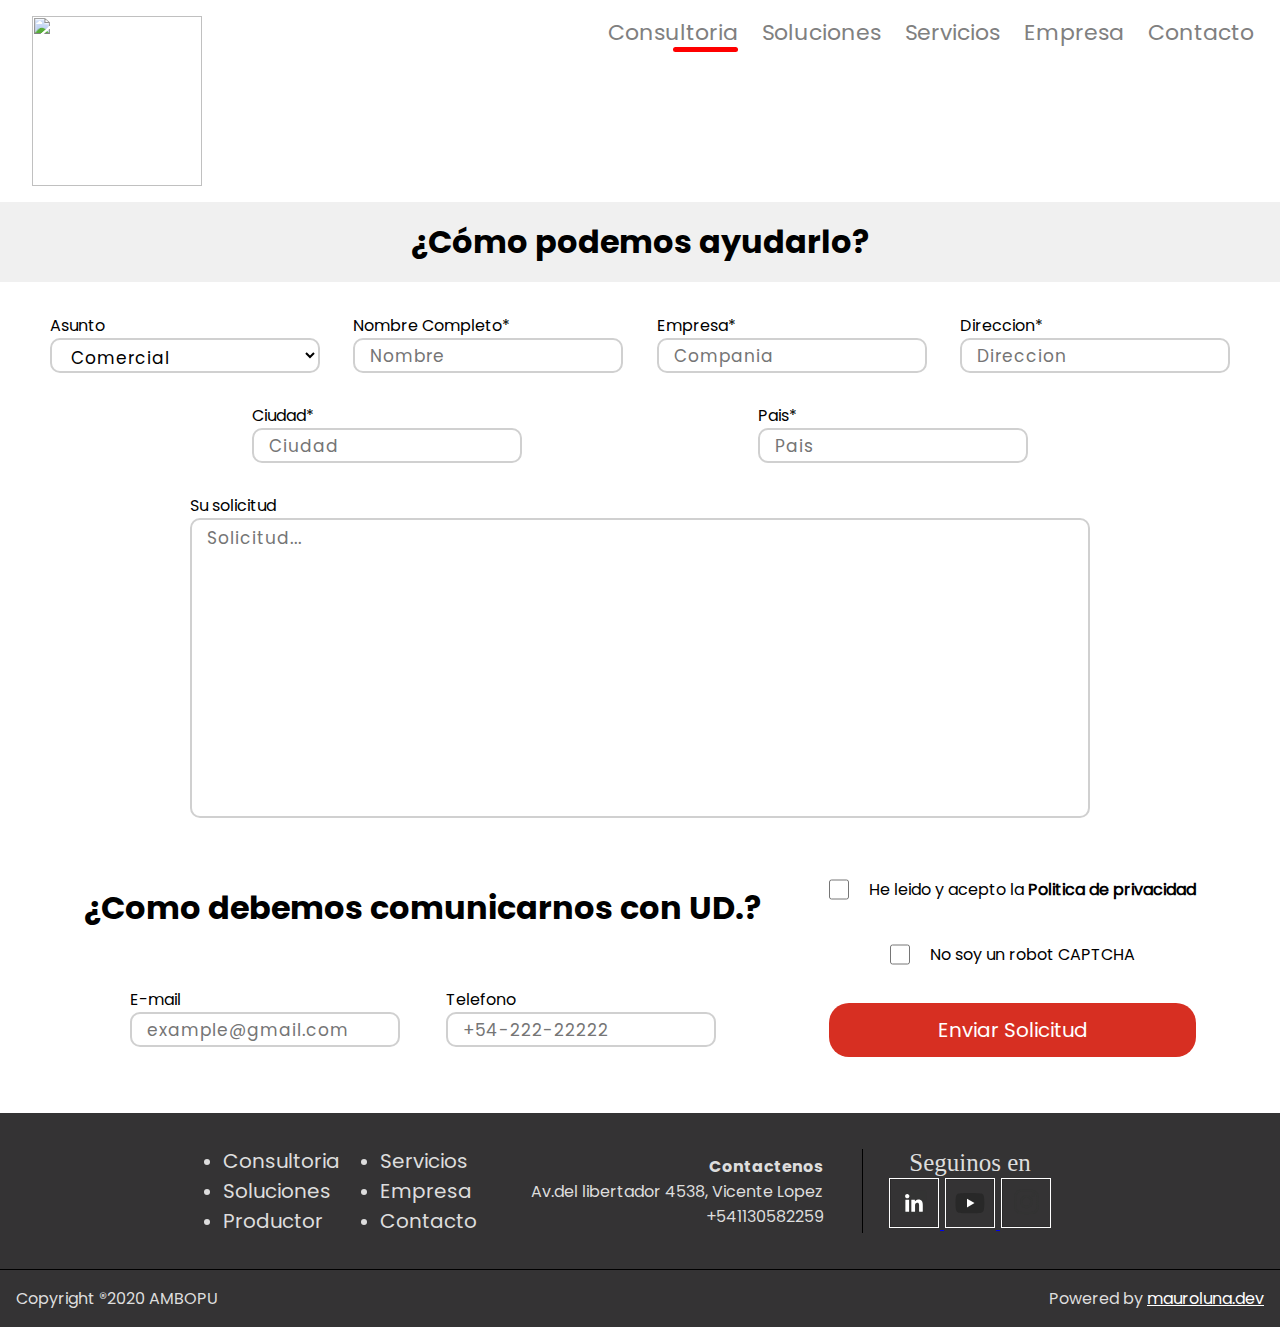
==== commit b0dcc705: "Update index.html" ====
--- a/form/index.html
+++ b/form/index.html
@@ -59,48 +59,48 @@
           </label>
             <label for="fullName" class="regular">
               <p>Nombre Completo*</p>
-              <input type="text" name="input_name" class="regular" id="fullName" required="obligatorio" placeholder="Nombre">
+              <input type="text" name="input_name" class="regular" id="fullName" placeholder="Nombre" required>
             </label>
             <label for="company" class="regular">
               <p>Empresa*</p>
-              <input type="text" name="input_company" class="regular" id="company" required="obligatorio" placeholder="Compania">
+              <input type="text" name="input_company" class="regular" id="company" placeholder="Compania" required>
             </label>
             <label for="direction" class="regular">
               <p>Direccion*</p>
-              <input type="text" name="input_direction" class="regular" id="direction" required="obligatorio" placeholder="Direccion">
+              <input type="text" name="input_direction" class="regular" id="direction" placeholder="Direccion" required>
             </label>
             <label for="city" class="regular">
               <p>Ciudad*</p>
-              <input type="text" name="input_city" class="regular" id="city" required="obligatorio" placeholder="Ciudad">
+              <input type="text" name="input_city" class="regular" id="city" placeholder="Ciudad" required>
             </label>
             <label for="country" class="regular">
               <p>Pais*</p>
-              <input type="text" name="input_country" class="regular" id="country" required="obligatorio" placeholder="Pais">
+              <input type="text" name="input_country" class="regular" id="country" placeholder="Pais" required>
             </label>
             <label for="message" class="regular">
               <p>Su solicitud</p>
-              <textarea name="input_message" class="regular message" id="message" required="obligatorio" placeholder="Solicitud..."></textarea>
+              <textarea name="input_message" class="regular message" id="message" placeholder="Solicitud..." required></textarea>
             </label>
               <div class="home__communication">
                 <p class="bold home__comunication__title">¿Como debemos comunicarnos con UD.?</p>
                 <div class="home__communication__container">
                   <label for="email" class="regular">
                     <p>E-mail</p>
-                    <input type="text" name="input_email" class="regular" id="email" required="obligatorio" placeholder="example@gmail.com">
+                    <input type="text" name="input_email" class="regular" id="email" placeholder="example@gmail.com" required>
                   </label>
                   <label for="telephone"  class="regular">
                     <p>Telefono</p>
-                    <input type="text" name="input_telephone" class="regular" id="telephone" required="obligatorio" placeholder="+54-222-22222">
+                    <input type="text" name="input_telephone" class="regular" id="telephone" placeholder="+54-222-22222" required>
                   </label>
                 </div>
               </div>
               <div class="home__politics__container">
-                <label for="check" class="regular check__content">
-                  <input type="checkbox" class="checkbox" required="obligatorio">
+                <label class="regular check__content">
+                  <input type="checkbox" class="checkbox" required>
                   <p> He leido y acepto la <span>Politica de privacidad</span></p>
                 </label>
-                <label for="check" class="regular check__content">
-                  <input type="checkbox" class="checkbox" required="obligatorio">
+                <label class="regular check__content">
+                  <input type="checkbox" class="checkbox" required>
                   <p> No soy un robot CAPTCHA</p>
                 </label> 
                 <button type="submit" id="submit_form" class="regular">Enviar Solicitud</button>
--- a/css/style.css
+++ b/css/style.css
@@ -2,7 +2,7 @@
 
 
 .home__section_two{
-    	padding: 16px;
+    padding: 16px;
 	display: flex;
 	flex-direction: column;
 	align-items: center;
@@ -54,6 +54,11 @@
 
 .home__process__title{
     font-size:36px;
+    text-align: center;
+}
+
+.card__text__title{
+    font-size:24px;
     text-align:center;
 }
 
@@ -172,7 +177,7 @@
     height:50px;
     background-color: orange;
     position:absolute;
-    top:-25;
+    top:-25px;
     border-radius: 100%;
 }
 
@@ -261,7 +266,7 @@
     justify-content: space-between;
     align-items: baseline;
     max-width:1300px;
-    padding:16px;
+    padding:12px;
     margin:auto;
 }
 
@@ -273,7 +278,8 @@
 
 .footer__company__information{
     text-align:center;
-    padding:16px;
+    padding:24px;
+    order:3;
 }
 
 .links__contact ul{
@@ -289,8 +295,9 @@
 
 .footer__social__networks {
     text-align:center;
+    align-self: center;
     padding:0;
-    align-self: center;
+    margin:24px 0;
 }
 
 .footer__social__networks p{
--- a/css/media.css
+++ b/css/media.css
@@ -1,6 +1,6 @@
 @media screen and (min-width:768px) and (max-width:1023px){
-  .home__introduction_container
-   .home__introduction_container__floating{
+  .home__introduction__container
+   .home__introduction__container__floating{
     width:350px;
   }
 
@@ -26,17 +26,9 @@
   .links__contact{
     flex:1;
   }
-
-  .footer__company__information{
-    order:3;
-  }
 }
 
-@media screen and (min-width:1024px) and (max-width:1439px){
-  .header{
-    padding:14px 40px;
-  }
-  
+@media screen and (min-width:1024px) and (max-width:1439px){  
   .header__button_menu{
     display:none;
   }
@@ -46,8 +38,8 @@
   }
 
 
-  .home__introduction_container
-   .home__introduction_container__floating{
+  .home__introduction__container
+   .home__introduction__container__floating{
     width:350px;
   }
 
@@ -80,7 +72,8 @@
     align-items: center;
   }
 
-  .footer__company__information p{
+  .footer__company__information{
+    order:unset;
     text-align:right;
     width:350px;
   }
@@ -94,11 +87,6 @@
 
 
 @media screen and (min-width:1440px){
-  .header{
-    padding:14px 40px;
-  }
-  
-
   .header__button_menu{
     display:none;
   }
@@ -108,8 +96,8 @@
   }
 
 
-  .home__introduction_container
-   .home__introduction_container__floating{
+  .home__introduction__container
+   .home__introduction__container__floating{
     width:350px;
   }
 
@@ -141,9 +129,6 @@
     justify-content:space-evenly;
   }
 
-  .home__blog__container__text {
-}
-
   .blogger__item{
     width:400px;
   }
@@ -166,7 +151,6 @@
     padding:15px;
     margin-right:20px;
     font-size:20px;
-    /* flex:.8; */
     width:600px;
   }
 
@@ -175,11 +159,11 @@
   }
 
 
-  .footer__company__information p{
+  .footer__company__information{
     text-align:right;
     width:350px;
-    flex:.5;
-}
+    order:unset;
+  }
 
   .footer__social__networks {
     border-left:1.5px solid black;
--- a/css/form.css
+++ b/css/form.css
@@ -1,39 +1,28 @@
 .home__introduction__help{
-    background-color: rgb(221,221,221);
+    padding:16px;
+    background-color: #d0d0d050;
     text-align: center;
 }
 
 .home__form__container{
-    max-width:700px;
     margin:auto;
-    padding:12px;
+    padding:16px;
 }
 
 .home__form__container form,
-.communication{
+.home__communication{
     display:flex;
     flex-flow: column;
     align-items: center;
 }
 
-.home__form__container form p,
-.communication p{
-    display:flex;
-    flex-direction: column;
-}
-
-.communication{
-    width:100%
-}
-
 label{
     margin:15px 0px;
 }
 
-
 input, select, textarea{
     background-color:white;
-    border:2px solid gray;
+    border:2px solid #d0d0d0;
     border-radius: 10px; 
     height:35px;
     width:270px;
@@ -45,33 +34,48 @@
     transition:box-shadow .3s;
 }
 
-.home__form__container p .message{
+input:focus, select:focus, textarea:focus{
+    box-shadow:0px 0px 6px 1px #d2d2d2;
+}
+
+.home__form__container .message{
+    resize: none;
     height:150px;
 }
 
-.home__politics__container .check span{
+.home__comunication__title{
+    font-size:32px;
+    text-align: center;
+    margin:16px 0px;
+}
+
+.home__communication__container p{
+    margin-top:24px;
+}
+
+.home__politics__container{
+    display:flex;
+    flex-direction: column;
+    margin:24px 0;
+}
+
+.home__politics__container input:focus{
+    box-shadow: unset;
+}
+
+.home__politics__container .check__content{
+    display:flex;
+    align-items: center;
+}
+
+.home__politics__container .check__content input{
+    width:20px;
+    margin-right: 20px;
+}
+
+.home__politics__container  span{
     color:black;
     font-weight:bold;
-}
-
-input:focus, select:focus, textarea:focus{
-    box-shadow:0px 0px 4px 1px #d72f22;
-}
-
-.checkbox{
-    width:20px;
-}
-
-.home__comunication__title{
-    font-size:25px;
-    color:gray;
-    text-align:center;
-}
-
-
-.home__politics__container, .check{
-    text-align: center;
-    align-items: center;
 }
 
 .home__form__container button{
@@ -81,62 +85,69 @@
     font-size:20px;
     padding:12px;
     color: white;
-}
+    margin: 16px 0px;
+}
+/*
+
+
+.home__politics__container{
+    display:flex;
+    flex-direction: column;
+    justify-content: space-between;
+}
+
+.home__politics__container input:focus{
+    box-shadow:unset;
+}
+
+
+
+.check__content{
+    display:flex;
+}
+
+.checkbox{
+    width:20px;
+    margin-right:20px;
+    display:flex;
+}
+
+.home__comunication__title{
+    font-size:25px;
+    color:gray;
+    text-align:center;
+}
+
+
+
 
 
 select option{
     font-size:10px;
 }
-
+*/
 @media screen and (min-width:768px) and (max-width:1023px){
-    .home__introduction__help{
-        padding:10px;
-    }
-    
     input, select, textarea{
         width:500px;
     }
 
-    .home__form__container p .message{
+    .home__form__container .message{
         height:300px;
     }
 
-    .communication__politics{
+    .home__communication__container{
         display: flex;
         width: 100%;
         flex-direction: row;
         justify-content: space-evenly;
     }
 
-    .communication__politics input{
+    .home__communication__container input{
         width:250px;
     }
 
-}
-
-@media screen and (min-width:1024px) and (max-width:1439px){
-    .home__introduction__help{
-        padding:10px;
-    }
-
-    .home__form__container form{
-        flex-flow: row wrap;
-        justify-content: space-evenly;
-    }
-
-    .home__form__container p .message{
-        width: 600px;
-        height:300px;
-    }
-
-    .communication__politics{
-        display:flex;
-        justify-content: space-evenly;
-        flex-direction: row;
-        width:100%;
-    }
-
-    .home__politics__container .check{
+    
+    .home__politics__container .check__content{
         display:flex;
         flex-direction:row;
         align-items: center;
@@ -145,36 +156,60 @@
 
 }
 
-@media screen and (min-width:1440px){
-    .home__introduction__help{
-        padding:10px;
-    }
-
-    .home__form__container{
-        max-width:1000px;
-    }
+@media screen and (min-width:1024px) and (max-width:1439px){
+
     .home__form__container form{
         flex-flow: row wrap;
         justify-content: space-evenly;
     }
 
-    .home__form__container p .message{
+    .home__form__container .message{
         width: 900px;
-        height:200px;
-    }
-
-    .communication__politics{
+        height:300px;
+    }
+
+    .home__communication__container{
         display:flex;
         justify-content: space-evenly;
         flex-direction: row;
-        width:70%;
-    }
-
-    .home__politics__container .check{
+        width:100%;
+    }
+
+    .home__politics__container .check__content{
         display:flex;
         flex-direction:row;
         align-items: center;
         justify-content: center;
     }
 
-}+}
+
+@media screen and (min-width:1440px){
+    .home__form__container{
+        max-width:1000px;
+    }
+    .home__form__container form{
+        flex-flow: row wrap;
+        justify-content: space-evenly;
+    }
+
+    .home__form__container .message{
+        width: 900px;
+        height:300px;
+    }
+
+    .home__communication__container{
+        display:flex;
+        justify-content: space-evenly;
+        flex-direction: row;
+        width:100%;
+    }
+
+    .home__politics__container .check__content{
+        display:flex;
+        flex-direction:row;
+        align-items: center;
+        justify-content: center;
+    }
+
+}
--- a/css/home.css
+++ b/css/home.css
@@ -4,10 +4,13 @@
 	box-sizing: border-box;
 }
 
+.header{
+    padding:16px;
+}
+
 .header__container{
     display: flex;
 	justify-content: space-between;    
-	padding: 16px;
 	max-width: 1366px;
 	margin: auto;
 }
@@ -23,7 +26,7 @@
 
 /*            MAIN            */
 
-.home__introduction_container{
+.home__introduction{
     background-image: url("../assets/hero_background.jpg");
 	background-size: cover;
 	background-repeat: no-repeat;
@@ -33,8 +36,12 @@
 	align-items: center;
 }
 
-.home__introduction_container__floating{
-    width:260px;
+.home__introduction__container{
+    max-width:1336px;
+}
+
+.home__introduction__container__floating{
+    width:320px;
     height:auto;
     padding: 13px;
     background-color: #000;
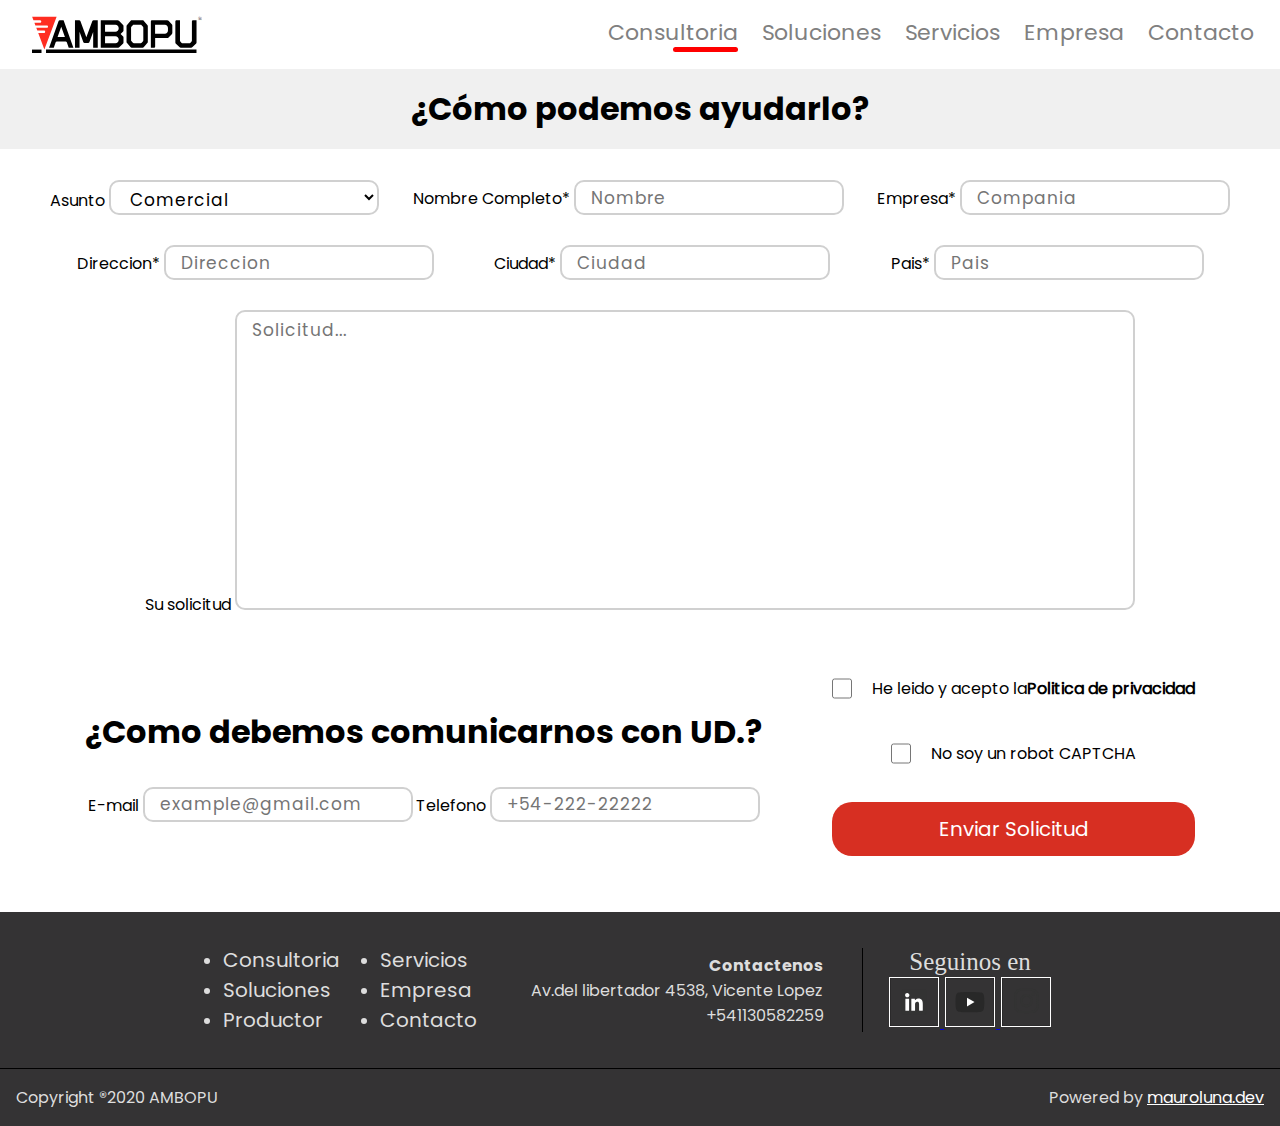
==== commit 4b300a74: "Update index.html" ====
--- a/form/index.html
+++ b/form/index.html
@@ -46,7 +46,7 @@
       <div class="home__form__container">
         <form action="#" method="get">
           <label for="select" class="regular">
-            <p>Asunto</p>
+            Asunto
             <select name="list_select" class="regular" id="select">
               <option value="Commercial">Comercial</option>
               <option value="Technical service">Servicio Tecnico</option>
@@ -58,38 +58,38 @@
             </select>
           </label>
             <label for="fullName" class="regular">
-              <p>Nombre Completo*</p>
+              Nombre Completo*
               <input type="text" name="input_name" class="regular" id="fullName" placeholder="Nombre" required>
             </label>
             <label for="company" class="regular">
-              <p>Empresa*</p>
+              Empresa*
               <input type="text" name="input_company" class="regular" id="company" placeholder="Compania" required>
             </label>
             <label for="direction" class="regular">
-              <p>Direccion*</p>
+              Direccion*
               <input type="text" name="input_direction" class="regular" id="direction" placeholder="Direccion" required>
             </label>
             <label for="city" class="regular">
-              <p>Ciudad*</p>
+              Ciudad*
               <input type="text" name="input_city" class="regular" id="city" placeholder="Ciudad" required>
             </label>
             <label for="country" class="regular">
-              <p>Pais*</p>
+              Pais*
               <input type="text" name="input_country" class="regular" id="country" placeholder="Pais" required>
             </label>
             <label for="message" class="regular">
-              <p>Su solicitud</p>
+              Su solicitud
               <textarea name="input_message" class="regular message" id="message" placeholder="Solicitud..." required></textarea>
             </label>
               <div class="home__communication">
                 <p class="bold home__comunication__title">¿Como debemos comunicarnos con UD.?</p>
                 <div class="home__communication__container">
                   <label for="email" class="regular">
-                    <p>E-mail</p>
+                    E-mail
                     <input type="text" name="input_email" class="regular" id="email" placeholder="example@gmail.com" required>
                   </label>
                   <label for="telephone"  class="regular">
-                    <p>Telefono</p>
+                    Telefono
                     <input type="text" name="input_telephone" class="regular" id="telephone" placeholder="+54-222-22222" required>
                   </label>
                 </div>
@@ -97,11 +97,11 @@
               <div class="home__politics__container">
                 <label class="regular check__content">
                   <input type="checkbox" class="checkbox" required>
-                  <p> He leido y acepto la <span>Politica de privacidad</span></p>
+                  He leido y acepto la <span>Politica de privacidad</span>
                 </label>
                 <label class="regular check__content">
                   <input type="checkbox" class="checkbox" required>
-                  <p> No soy un robot CAPTCHA</p>
+                  No soy un robot CAPTCHA
                 </label> 
                 <button type="submit" id="submit_form" class="regular">Enviar Solicitud</button>
               </div>
@@ -126,7 +126,7 @@
         <p class="bold">Contactenos</p>
         <p class="regular">Av.del libertador 4538, Vicente Lopez +541130582259</p>
       </div>
-      <ul class="footer__social__networks">
+      <div class="footer__social__networks">
         <p>Seguinos en</p>
   
         <a href="#">
@@ -138,7 +138,7 @@
         <a href="#">
           <img src="../assets/AMBOPU_Icons_Instagram.svg" alt="">
         </a>
-      </ul>
+      </div>
     </div>
     <div class="footer__information">
       <p class="regular">Copyright ®2020 AMBOPU</p>
